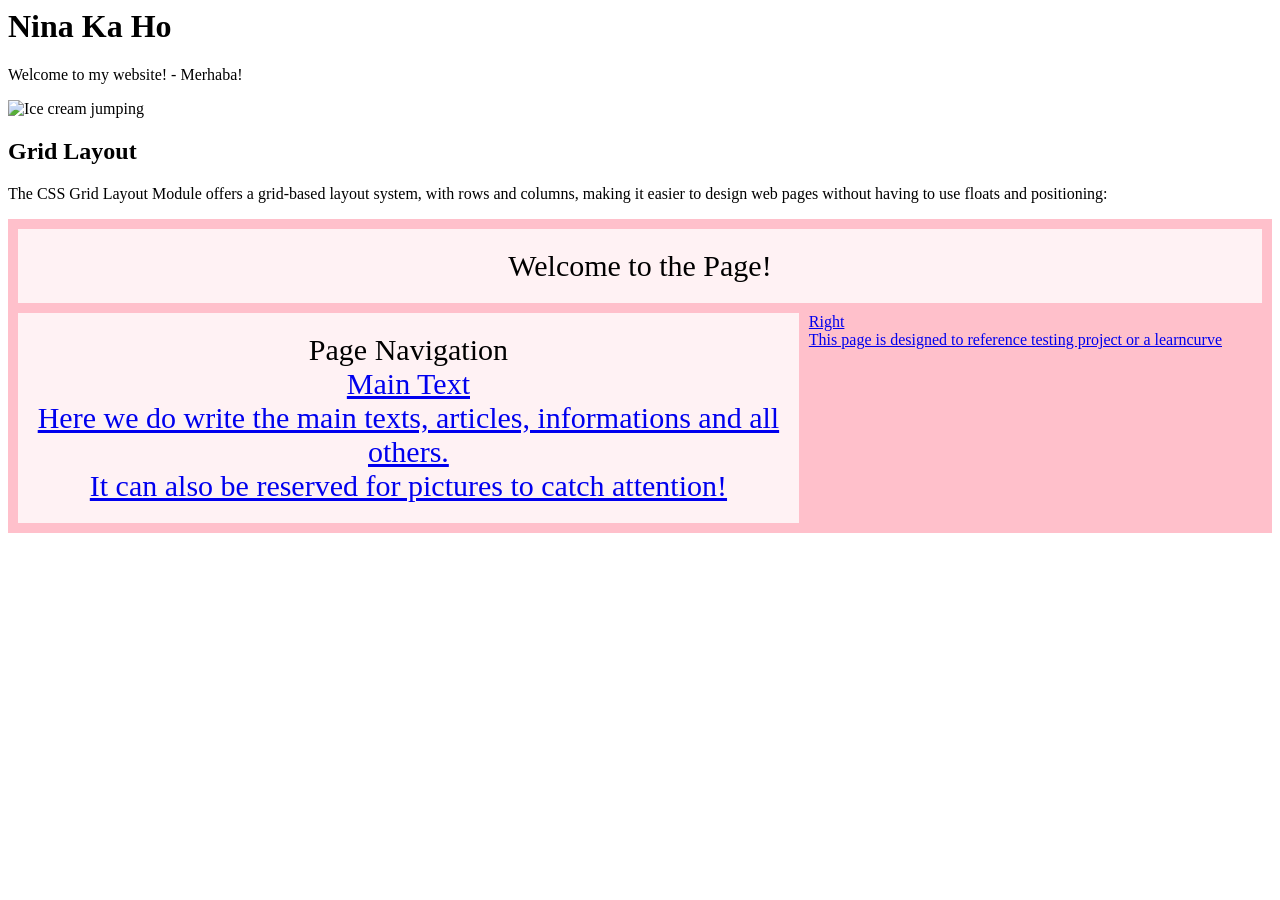
==== index.html @ d98a55d4 "Update index.html added folder link and classifications to grid" ====
<html>

<body>
  <h1>Nina Ka Ho</h1>
  <p>Welcome to my website! - Merhaba!</p>
  <img src="https://content.codecademy.com/articles/github-pages-via-web-app/happy-ice-cream.gif" alt="Ice cream jumping"/>
</body>
<head>
<style>
.item1 { grid-area: header; }
.item2 { grid-area: menu; }
.item3 { grid-area: main; }
.item4 { grid-area: right; }
.item5 { grid-area: footer; }

.grid-container {
  display: grid;
  grid-template-areas:
    'header header header header header header'
    'menu main main main right right'
    'menu footer footer footer footer footer';
  gap: 10px;
  background-color: pink;
  padding: 10px;
}

.grid-container > div {
  background-color: rgba(255, 255, 255, 0.8);
  text-align: center;
  padding: 20px 0;
  font-size: 30px;
}
</style>
</head>
<body>

<h2>Grid Layout</h2>

<p>The CSS Grid Layout Module offers a grid-based layout system, with rows and columns, making it easier to design web pages without having to use floats and positioning:</p>

<div class="grid-container">
  <div class="item1">Welcome to the Page!</div>
  <div class="item2">Page Navigation
  <br> <a href="NinaKaHo.github.io/layout_tests>LAYOUT TESTS</a>
  <br> classifications
  <br> classifications
  <br> classifications</div>
  <div class="item3">Main Text
  <br> Here we do write the main texts, articles, informations and all others.
  <br> It can also be reserved for pictures to catch attention!</div>  
  <div class="item4">Right</div>
  <div class="item5">This page is designed to reference testing project or a learncurve</div>
</div>

</body>
</html>
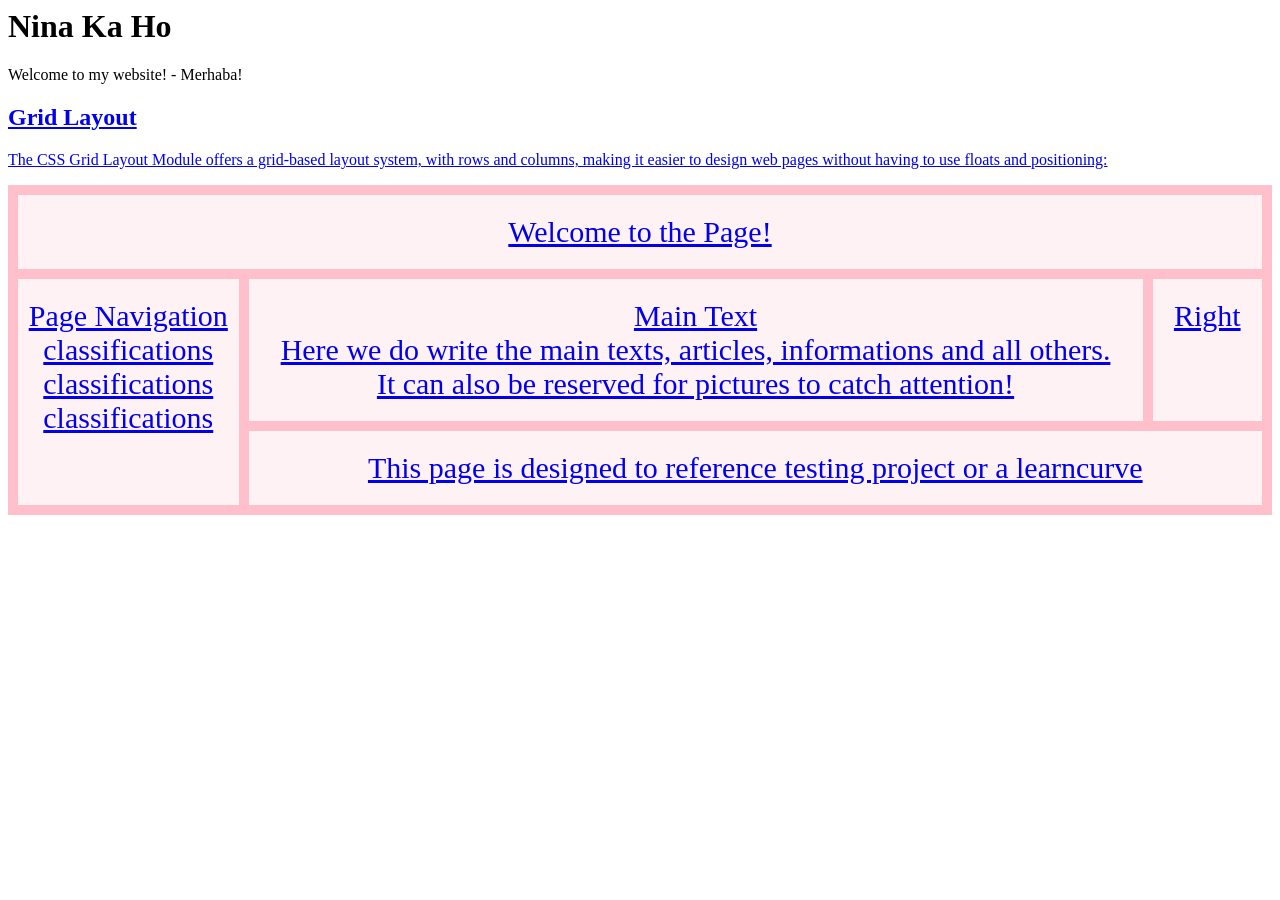
==== commit 8d6b6194: "Update index.html changed the link to folder" ====
--- a/index.html
+++ b/index.html
@@ -3,6 +3,7 @@
 <body>
   <h1>Nina Ka Ho</h1>
   <p>Welcome to my website! - Merhaba!</p>
+  <a href="NinaKaHo.github.io/layout_tests/grid_layout.html>LAYOUT TESTS</a>
   <img src="https://content.codecademy.com/articles/github-pages-via-web-app/happy-ice-cream.gif" alt="Ice cream jumping"/>
 </body>
 <head>
@@ -41,7 +42,6 @@
 <div class="grid-container">
   <div class="item1">Welcome to the Page!</div>
   <div class="item2">Page Navigation
-  <br> <a href="NinaKaHo.github.io/layout_tests>LAYOUT TESTS</a>
   <br> classifications
   <br> classifications
   <br> classifications</div>
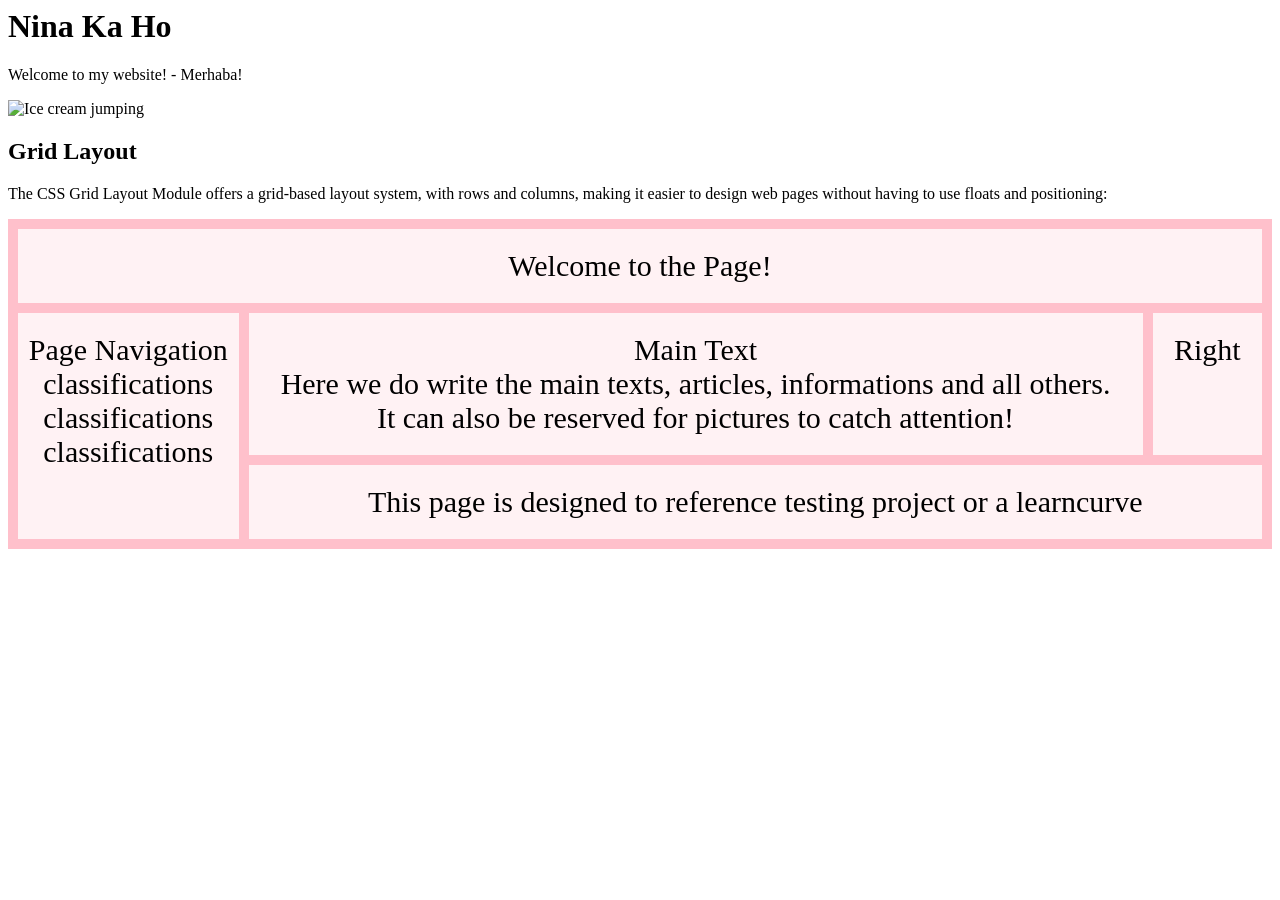
==== commit 07e17bba: "Update index.html link removed" ====
--- a/index.html
+++ b/index.html
@@ -3,7 +3,7 @@
 <body>
   <h1>Nina Ka Ho</h1>
   <p>Welcome to my website! - Merhaba!</p>
-  <a href="NinaKaHo.github.io/layout_tests/grid_layout.html>LAYOUT TESTS</a>
+
   <img src="https://content.codecademy.com/articles/github-pages-via-web-app/happy-ice-cream.gif" alt="Ice cream jumping"/>
 </body>
 <head>
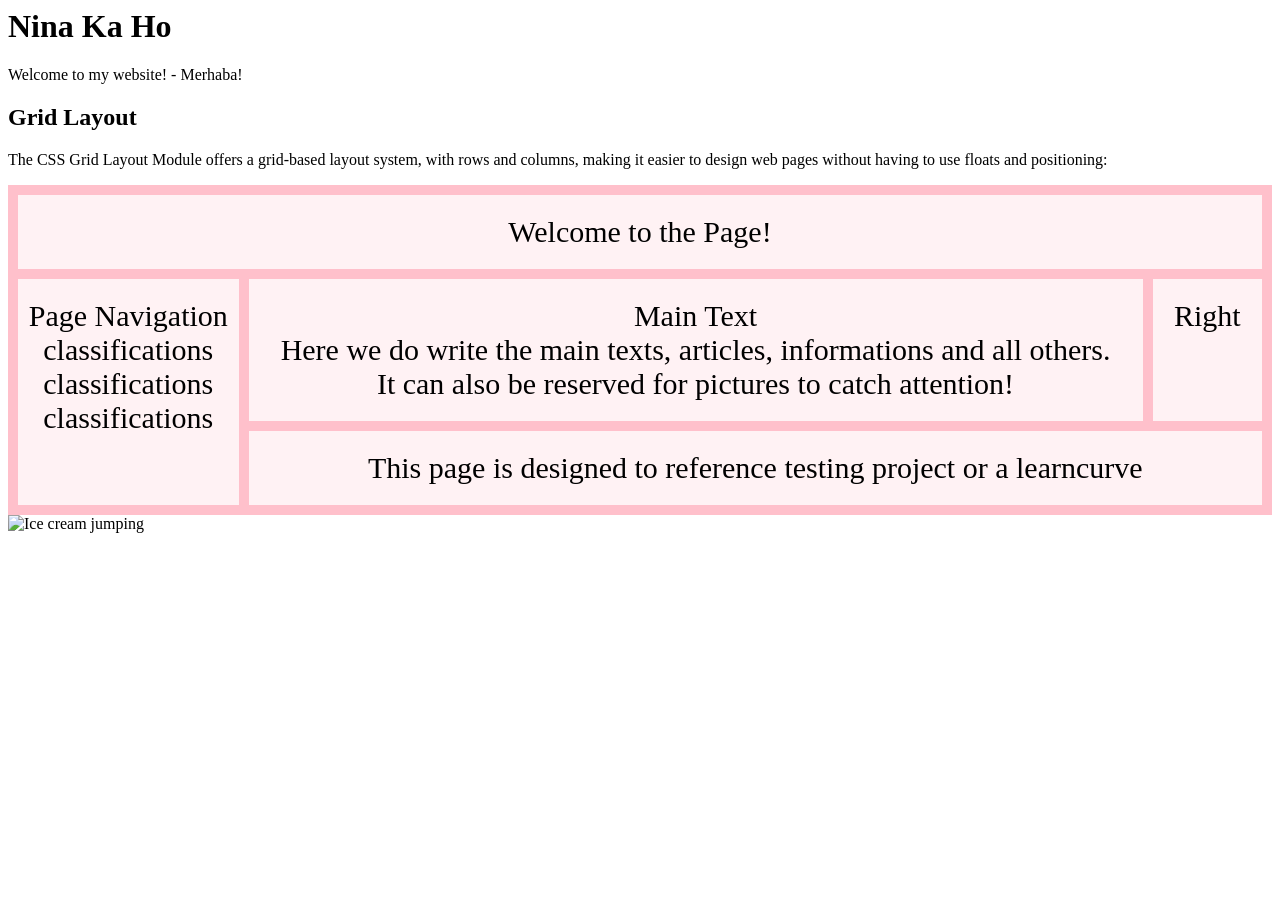
==== commit df6d2dc4: "Update index.html cture location changed" ====
--- a/index.html
+++ b/index.html
@@ -3,8 +3,6 @@
 <body>
   <h1>Nina Ka Ho</h1>
   <p>Welcome to my website! - Merhaba!</p>
-
-  <img src="https://content.codecademy.com/articles/github-pages-via-web-app/happy-ice-cream.gif" alt="Ice cream jumping"/>
 </body>
 <head>
 <style>
@@ -52,5 +50,6 @@
   <div class="item5">This page is designed to reference testing project or a learncurve</div>
 </div>
 
+  <img src="https://content.codecademy.com/articles/github-pages-via-web-app/happy-ice-cream.gif" alt="Ice cream jumping"/>
 </body>
 </html>
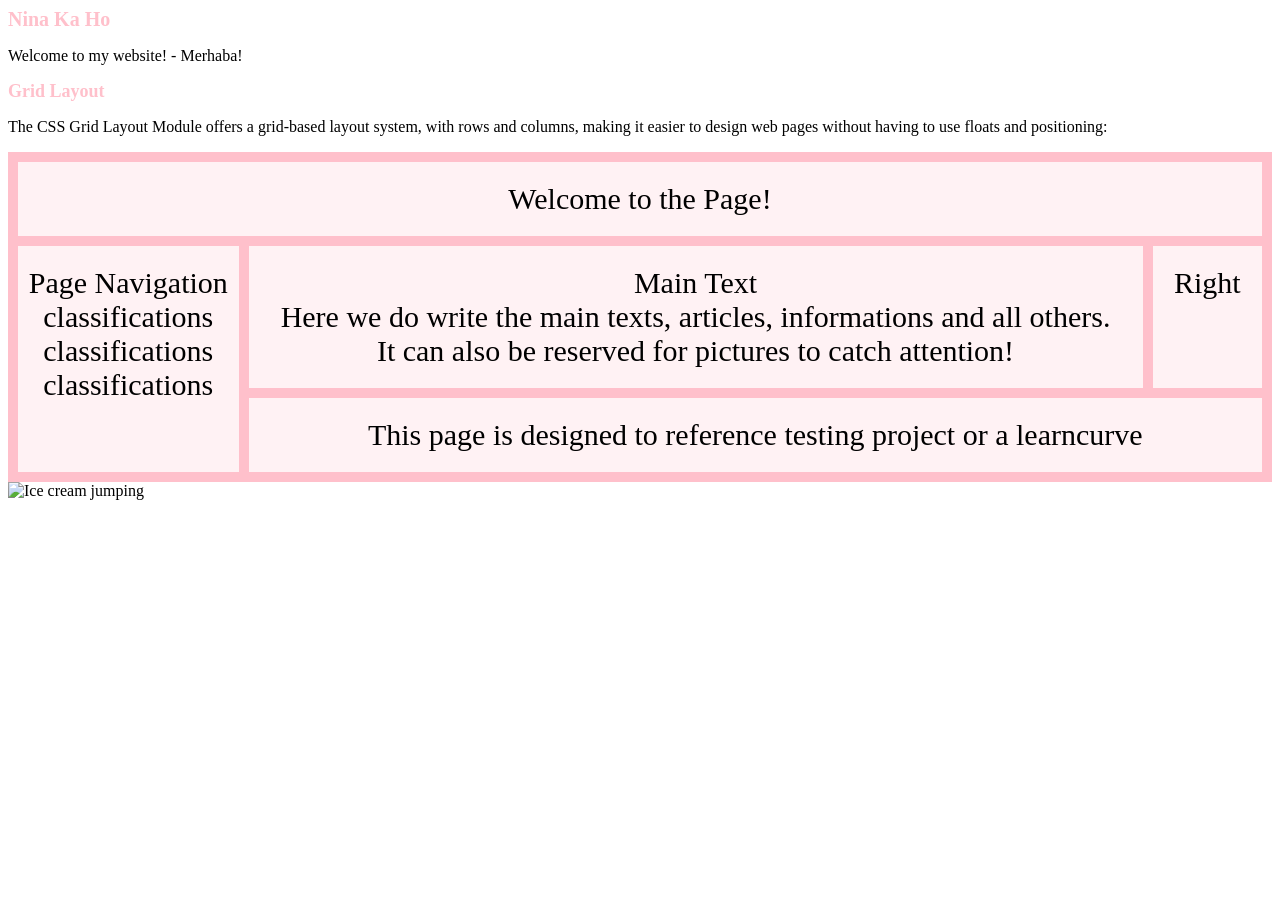
==== commit 519e97b5: "Update index.html font color added to header" ====
--- a/index.html
+++ b/index.html
@@ -6,6 +6,14 @@
 </body>
 <head>
 <style>
+  h1 {
+    font-size: 20px;
+    color: pink;
+  }
+  h2{
+    font-size: 18px;
+    color: pink;
+  }
 .item1 { grid-area: header; }
 .item2 { grid-area: menu; }
 .item3 { grid-area: main; }
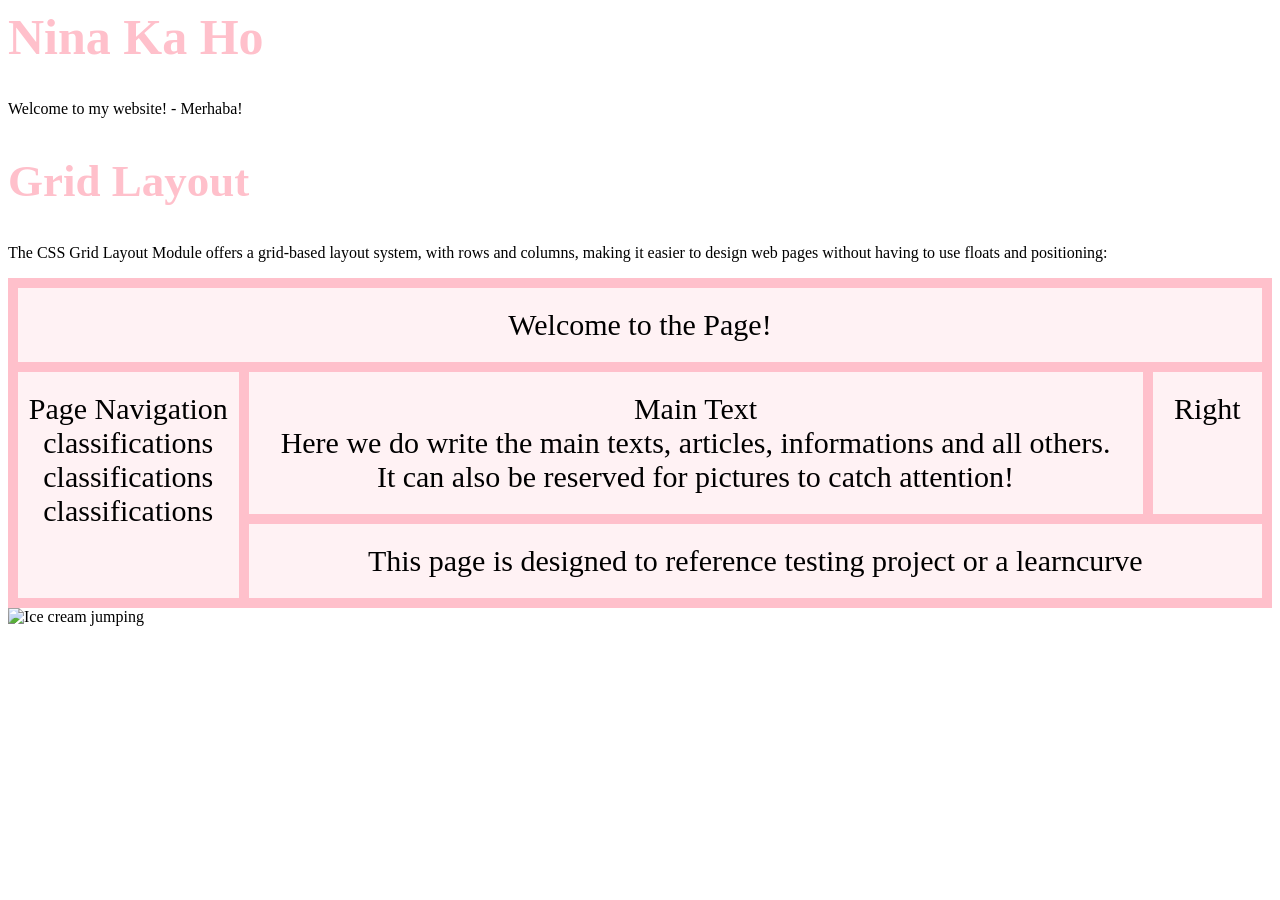
==== commit c333a539: "Update index.html enlarged font" ====
--- a/index.html
+++ b/index.html
@@ -7,11 +7,11 @@
 <head>
 <style>
   h1 {
-    font-size: 20px;
+    font-size: 50px;
     color: pink;
   }
   h2{
-    font-size: 18px;
+    font-size: 45px;
     color: pink;
   }
 .item1 { grid-area: header; }
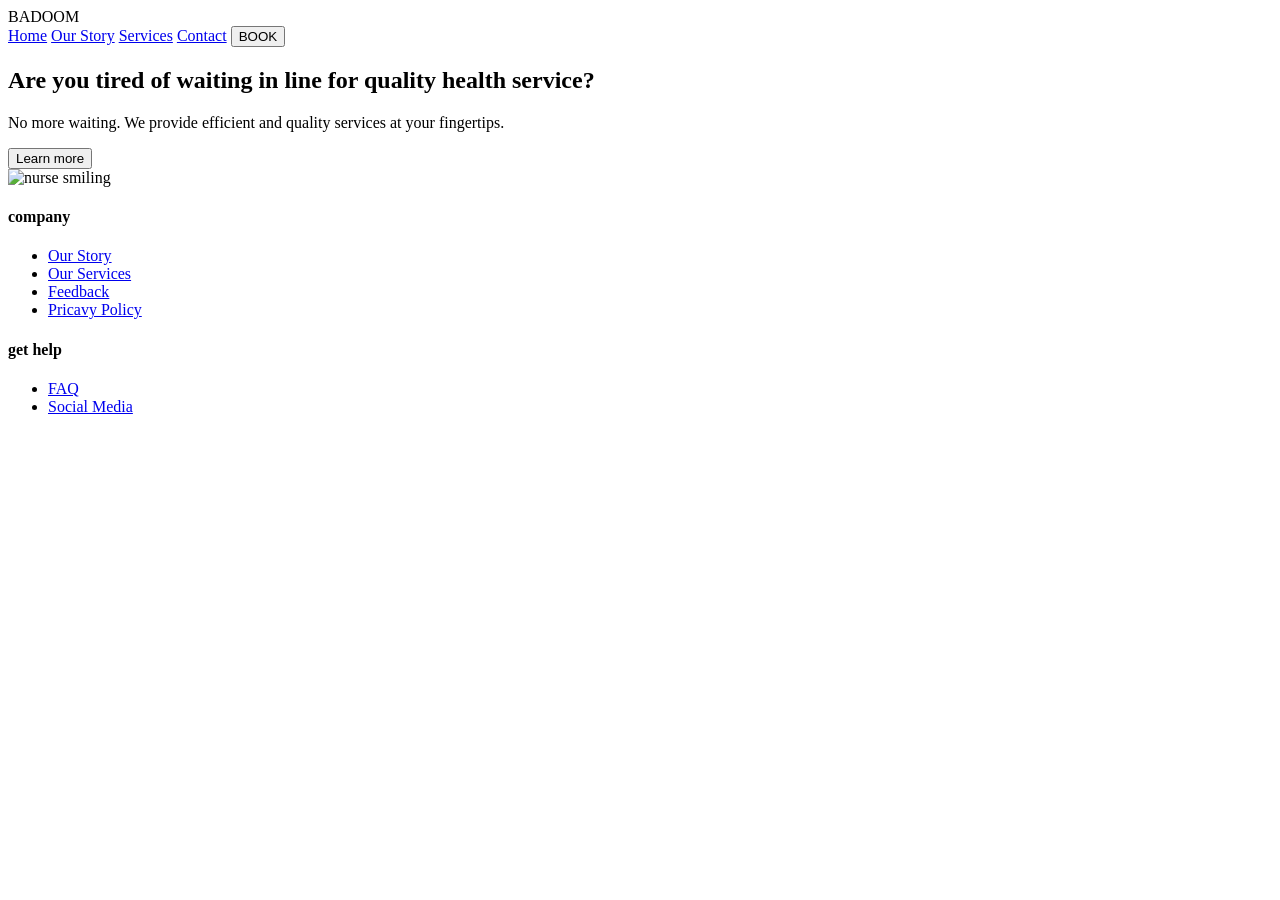
==== commit 14058503: "Update index.html new website layout and concept" ====
--- a/index.html
+++ b/index.html
@@ -1,63 +1,57 @@
-<html>
-
-<body>
-  <h1>Nina Ka Ho</h1>
-  <p>Welcome to my website! - Merhaba!</p>
-</body>
+<!DOCTYPE html>
+<html lang="en">
 <head>
-<style>
-  h1 {
-    font-size: 50px;
-    color: pink;
-  }
-  h2{
-    font-size: 45px;
-    color: pink;
-  }
-.item1 { grid-area: header; }
-.item2 { grid-area: menu; }
-.item3 { grid-area: main; }
-.item4 { grid-area: right; }
-.item5 { grid-area: footer; }
-
-.grid-container {
-  display: grid;
-  grid-template-areas:
-    'header header header header header header'
-    'menu main main main right right'
-    'menu footer footer footer footer footer';
-  gap: 10px;
-  background-color: pink;
-  padding: 10px;
-}
-
-.grid-container > div {
-  background-color: rgba(255, 255, 255, 0.8);
-  text-align: center;
-  padding: 20px 0;
-  font-size: 30px;
-}
-</style>
+  <meta charset="UTF-8">
+  <meta name="viewport" content="width=device-width, initial-scale=1.0">
+  <title>Document</title>
+  <link rel="stylesheet" href="style.css">
 </head>
 <body>
+  <nav>
+    <div class="logo">BADOOM</div>
+    <div class="nav-items">
+      <a href="/">Home</a>
+      <a href="/">Our Story</a>
+      <a href="/">Services</a>
+      <a href="/">Contact</a>
+      <button>BOOK</button>
+    </div>
+  </nav>
+<section class="hero">
+  <div class="hero-container">
+    <div class="column-left">
+      <h1>Are you tired of waiting in line for quality health service?</h1>
+      <p>No more waiting. We provide efficient and quality services at your fingertips.</p>
+      <a href="LearnMore.html">
+      <button>Learn more</button>
+      </a>
+    </div>
+    <div class="column-right">
+      <img src="./nurse.png" alt="nurse smiling"
+      class="hero-image">
+    </div>
+  </div>
+</section>
 
-<h2>Grid Layout</h2>
-
-<p>The CSS Grid Layout Module offers a grid-based layout system, with rows and columns, making it easier to design web pages without having to use floats and positioning:</p>
-
-<div class="grid-container">
-  <div class="item1">Welcome to the Page!</div>
-  <div class="item2">Page Navigation
-  <br> classifications
-  <br> classifications
-  <br> classifications</div>
-  <div class="item3">Main Text
-  <br> Here we do write the main texts, articles, informations and all others.
-  <br> It can also be reserved for pictures to catch attention!</div>  
-  <div class="item4">Right</div>
-  <div class="item5">This page is designed to reference testing project or a learncurve</div>
-</div>
-
-  <img src="https://content.codecademy.com/articles/github-pages-via-web-app/happy-ice-cream.gif" alt="Ice cream jumping"/>
+<footer class="footer">
+  <div class="container">
+    <div class="footer-col">
+      <h4>company</h4>
+      <ul>
+<li><a href="#">Our Story</a></li>
+<li><a href="#">Our Services</a></li>
+<li><a href="#">Feedback</a></li>
+<li><a href="#">Pricavy Policy</a></li>
+      </ul>
+    </div>
+    <div class="footer-col">
+      <h4>get help</h4>
+      <ul>
+        <li><a href="#">FAQ</a></li>
+        <li><a href="#">Social Media</a></li>
+      </ul>
+    </div>
+  </div>
+</footer>
 </body>
 </html>
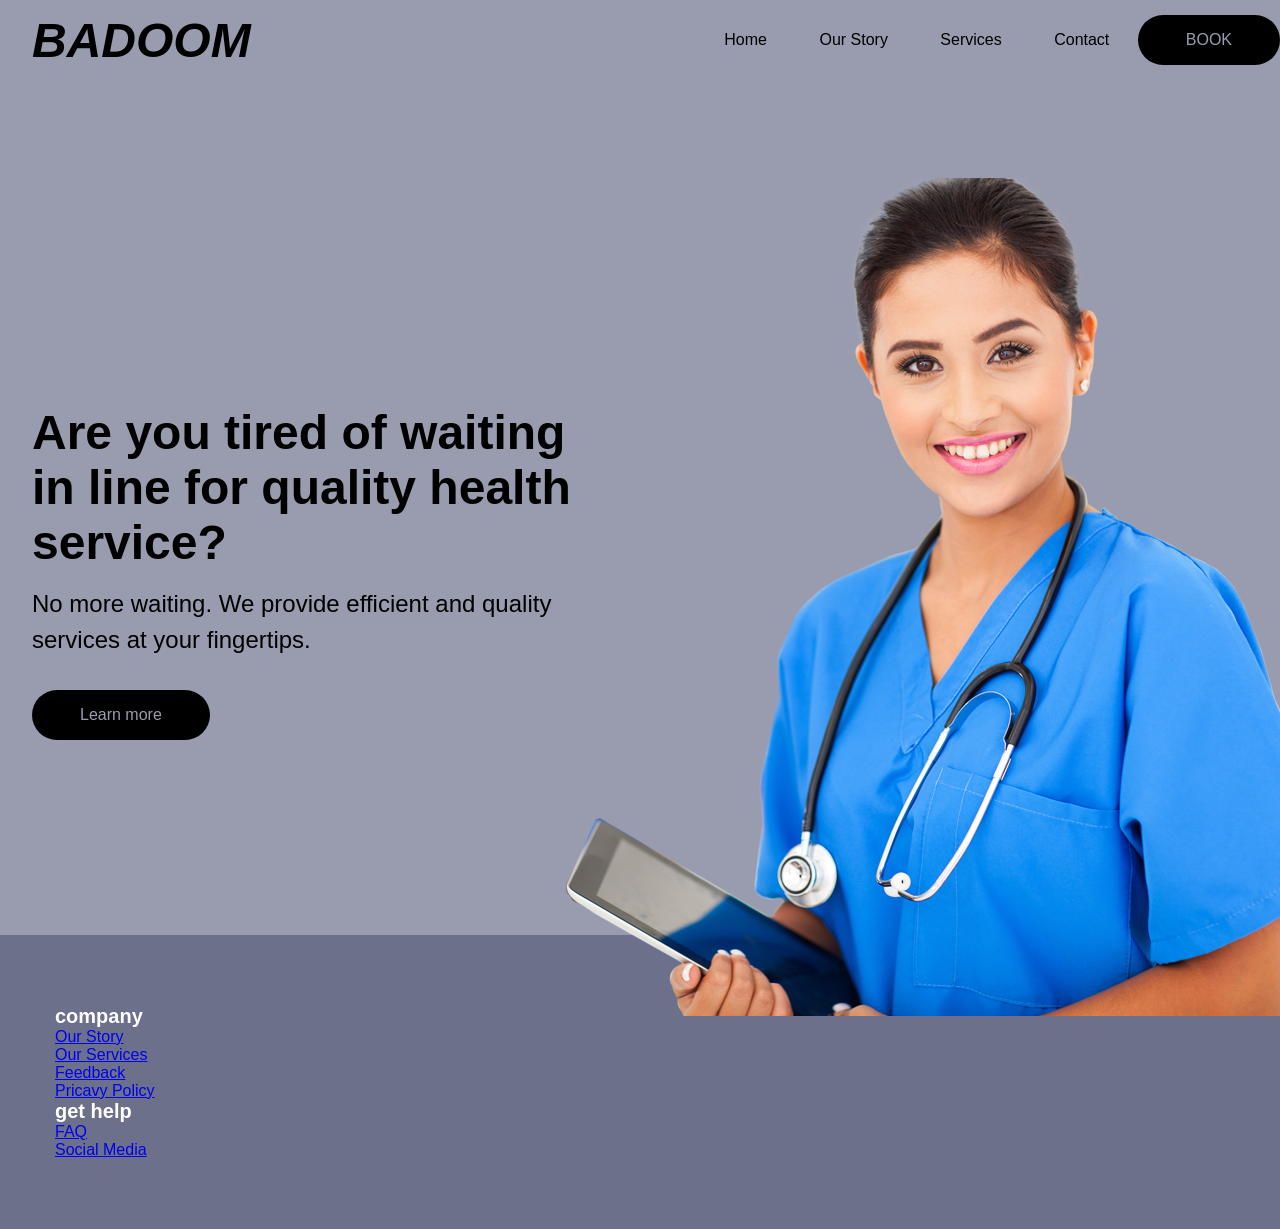
==== commit ed4e8dc4: "Update index.html our story page link" ====
--- a/index.html
+++ b/index.html
@@ -11,7 +11,7 @@
     <div class="logo">BADOOM</div>
     <div class="nav-items">
       <a href="/">Home</a>
-      <a href="/">Our Story</a>
+      <a href="our_story.html">Our Story</a>
       <a href="/">Services</a>
       <a href="/">Contact</a>
       <button>BOOK</button>
@@ -38,7 +38,7 @@
     <div class="footer-col">
       <h4>company</h4>
       <ul>
-<li><a href="#">Our Story</a></li>
+<li><a href="our_story.html">Our Story</a></li>
 <li><a href="#">Our Services</a></li>
 <li><a href="#">Feedback</a></li>
 <li><a href="#">Pricavy Policy</a></li>
--- a/style.css
+++ b/style.css
@@ -0,0 +1,196 @@
+* {
+    box-sizing: border-box;
+    margin: 0;
+    padding: 0;
+    font-family: Verdana, Geneva, Tahoma, sans-serif;
+}
+
+nav {
+    height: 80px;
+    background: #999CAF;
+    display: flex;
+    justify-content: space-between;
+    align-items: center;
+    padding: 0rem calc((100vw - 1300px) / 2);
+}
+
+.logo {
+    color: #000;
+    font-size: 3rem;
+    font-weight: bold;
+    font-style: italic;
+    padding: 0 2rem;
+}
+
+nav a {
+    text-decoration: none;
+    color: #000000; 
+    padding: 0 1.5rem;
+}
+
+nav a:hover {
+    color: #fff;
+}
+.hero {
+    background: #999CAF;
+
+}
+
+.hero-container {
+    display: grid;
+    grid-template-columns: 1fr 1fr;
+    height: 95vh;
+    padding: 3rem calc((100vw - 1300px) / 2);
+}
+
+.column-left {
+    display: flex;
+    flex-direction: column;
+    justify-content: center;
+    align-items: flex-start;
+    color: #000000; 
+    padding: 0rem 2rem;
+}
+
+.column-left h1 {
+    margin-bottom: 1rem;
+    font-size: 3rem;
+}
+
+.column-left p {
+    margin-bottom: 2rem;
+    font-size: 1.5rem;
+    line-height: 1.5;
+}
+
+button {
+    padding: 1rem 3rem;
+    font-size: 1rem;
+    border: none;
+    color: #999CAF;
+    background: #000000;
+    cursor: pointer;
+    border-radius: 50px;
+}
+
+button:hover {
+    background: #fff;
+    color: #000;
+}
+
+.column-right {
+    display: flex;
+    justify-content: center;
+    align-items: center;
+    padding: 0rem 2rem;
+}
+
+.hero-image {
+    width: 200%;
+    height: 100%;
+    padding-top: 50px;
+}
+
+@media screen and (max-width: 768px) {
+    .hero-container {
+        grid-template-columns: 1fr;
+    }
+}
+*{
+    margin:0;
+    padding:0;
+    box-sizing: border-box;
+}
+.container{
+    max-width: 1170px;
+    background-color: #6C708A;
+    margin:auto;
+}
+.row{
+    display: flex;
+    flex-wrap: wrap;
+}
+ul{
+    list-style: none;
+    float: center;
+}
+
+.footer {
+    background-color: #6C708A;
+    padding: 70px 0;
+}
+
+.footer-col{
+width: 25%;
+align-items: center;
+}
+h1 {
+    font-size: 50px;
+    color: #000;
+  }
+  h2{
+    font-size: 45px;
+    color: #000;
+  }
+  .item1 { grid-area: header; }
+  .item2 { grid-area: menu; }
+  .item3 { grid-area: main; }
+  .item4 { grid-area: right; }
+  .item5 { grid-area: footer; }
+  
+  .grid-container {
+    display: grid;
+    grid-template-areas:
+      'header header header header header header'
+      'menu main main main right right'
+      'menu footer footer footer footer footer';
+    gap: 10px;
+    background-color: #999CAF;
+    padding: 10px;
+  }
+  
+  .grid-container > div {
+    background-color: #6C708A;
+    text-align: center;
+    padding: 20px 0;
+    font-size: 30px;
+    color:#fff;
+  }
+  h4{
+    font-size: 20px;
+    font: normal;
+    color: #fff;
+    text-align: left;
+    font-style: normal;
+  }
+  h5{
+    font-size: 15px;
+    font: normal;
+    color: #fff;
+    text-align: left;
+    font-style: normal;
+  }
+  .feild-image{
+    width: 70%;
+    height: 70%;
+    border: none;
+    padding-top: 10px;
+    padding-bottom:10px;
+    padding-left: 15px;
+
+  }
+  .item1{
+    color: #000;
+    font-size: 3rem;
+    font-weight: bold;
+    font-style: italic;
+  }
+  .hospital{
+    width: 100%;
+    height: 100%;
+    border: none;
+    padding-top: 10px;
+    padding-bottom:10px;
+    padding-left: 15px;
+    padding-right: 15px;
+  }
